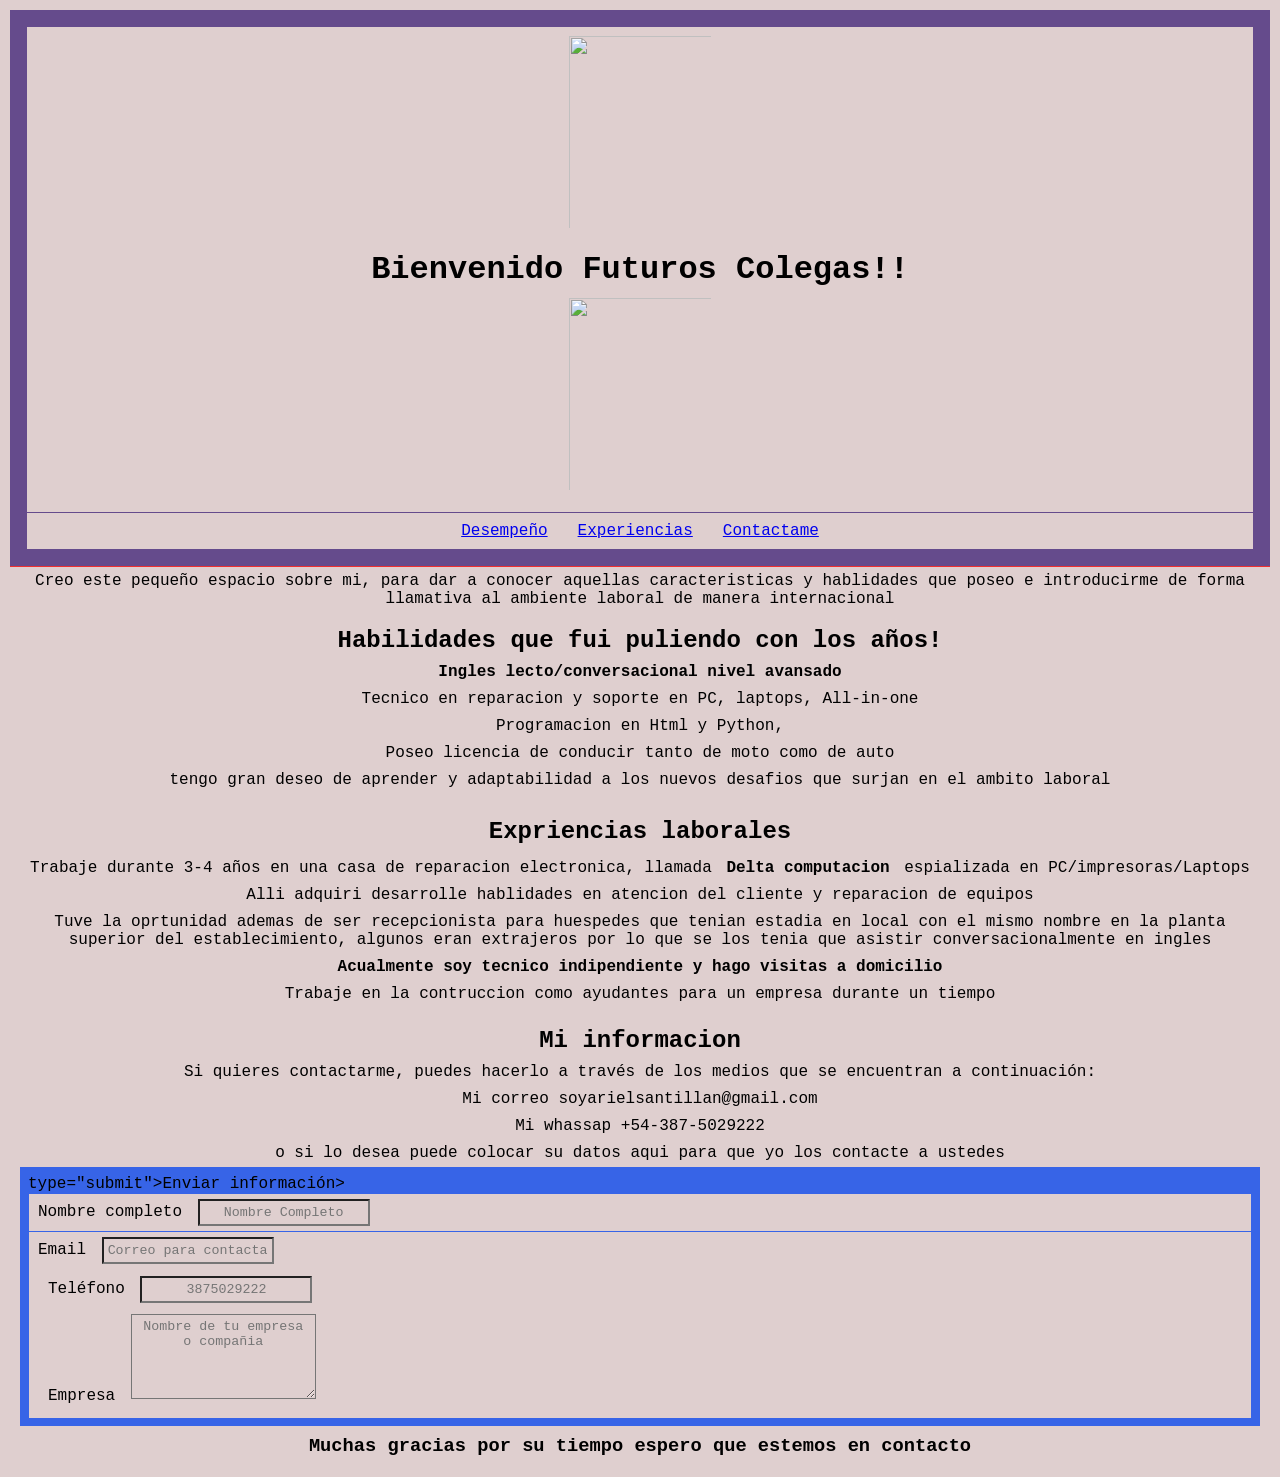
==== Practicas-Profecionalisantes/Trabajo-Practico-2/index.html @ 45238b53 "Iniciar projecto TP2" ====
<!DOCTYPE html>
<html lang="es">
<head>
  <meta charset="UTF-8">
  <meta name="viewport" content="width=device-width, initial-scale=1.0">
  <title>FeroxTechCode</title>
  <link rel="stylesheet" href="style.css">
</head>
<body>
   <header class="header">
     <h1><img src="descarga.gif" width="150" height="200"> <p>Bienvenido Futuros Colegas!!</p><img src="descarga.gif" width="150" height="200"></h1>
   <nav class="Navegacion" id="Scroll">
        <a href="#Desempeño" class="link" id="MenUp">Desempeño</a>
        <a href="#Experiencias" class="link" id="MenUp">Experiencias</a>
        <a href="#Contactame" class="link" id="MenUp">Contactame</a>
        </nav>
  </header>
  <p> Creo este pequeño espacio sobre mi, para dar a conocer aquellas caracteristicas y hablidades que poseo e introducirme de forma llamativa al ambiente laboral de manera internacional </p>
   <section class="Des" id="Desempeño">  
      <div class="desc"> 
        <h2>Habilidades que fui puliendo con los años!</h2>
        <p>
          <Strong>Ingles lecto/conversacional nivel avansado </Strong>
        </p>
        <p>Tecnico en reparacion y soporte en PC, laptops, All-in-one </p>
        <p>
          Programacion en Html y Python,
        </p>
        <p>Poseo licencia de conducir tanto de moto como de auto</p>
        <p>
          tengo gran deseo de aprender y adaptabilidad a los nuevos desafios que surjan en el ambito laboral
        </p>
        </section>
        <main>
      <section class="Expe" id="Experiencias">
        <h2><strong>Expriencias laborales</strong></h2>
        <div>
          <p>Trabaje durante 3-4 años en una casa de reparacion electronica, llamada <strong>Delta computacion</strong>  espializada en PC/impresoras/Laptops </p>
          <p>Alli adquiri desarrolle hablidades en atencion del cliente y reparacion de equipos</p>
          <p>Tuve la oprtunidad ademas de ser recepcionista para huespedes que tenian estadia en local con el mismo nombre en la planta superior del establecimiento, algunos eran extrajeros por lo que se los tenia que asistir conversacionalmente en ingles</p>
        <p><strong>Acualmente soy tecnico indipendiente y hago visitas a domicilio</strong></p>
        <p> Trabaje en la contruccion como ayudantes para un empresa durante un tiempo</p>
            </div> 

      </section>

    <section class="Contac" id="Contactame">
      <h2><Strong>Mi informacion</Strong></h2>
        <p>Si quieres contactarme, puedes hacerlo a través de los medios que se encuentran a continuación:</p>

        <p>Mi correo soyarielsantillan@gmail.com</p>

        <p>Mi whassap +54-387-5029222</p>

        <p>o si lo desea puede colocar su datos aqui para que yo los contacte a ustedes</p>

        <form action="#" method="POST" class="contact-form"
        <button>type="submit">Enviar información</button>>
        
        <div class="form-group">
          <label for="nombre">Nombre completo</label>
          <input
            type="text"
            id="nombre"
            name="nombre"
            placeholdeR="Nombre Completo"
            required
            minlength="3"
            maxlength="50"
          />
        </div>

        <div class="form-group">
          <label for="email">Email</label>
          <input
            type="email"
            id="email"
            name="email"
            placeholder="Correo para contactarme"
            required
          />
        <div class="form-row">
          <div class="form-group">
            <label for="telefono">Teléfono</label>
            
            <input
              type="tel"
              id="telefono"
              name="telefono"
              placeholder="3875029222"
              pattern="[0-9]{10}"
            />
          </div>
        <div class="form-group">
          <label for="Empresa">Empresa</label>

          <textarea
            id="Empresa"
            name="Empresa"
            rows="5"
            placeholder="Nombre de tu empresa o compañia"
            required
            minlength="3"
            maxlength="40"
          ></textarea>
        </div>
      </section>
    <H3><strong>Muchas gracias por su tiempo espero que estemos en contacto</strong></h3>
</body>
</html>
---- Practicas-Profecionalisantes/Trabajo-Practico-2/style.css ----
* {
  margin: 1px;
  padding: 4px;
  box-sizing: border-box;
  text-align: center;
  font-family: "Courier New", Courier, monospace;
  background-color: #dfcfcf;
}
.header {
  background-color: #492d7dcf;
  border-bottom: 1px solid #f03030;
  text-align: center;
  padding: 16px;
  margin: auto;
}
.meme {
  border-radius: 50%;
  box-sizing: border-box;
  text-align: center;
  padding: 1px;
  width: 150px;
  height: 200px;
}
.uphead {
  background-color: #fafafacf;
  border-top: 1px solid #6a0e0e;
  text-align: center;
  padding: 16px;
  margin: auto;
}
#Scroll {
  display: flex;
  justify-content: center;
  gap: 20px;
}
.down {
  background-color: #492d7dcf;
  border-top: 1px solid #f03030;
  text-align: center;
  padding: 16px;
  margin: auto;
}
#copyright {
  color: #000000;
  font-size: 14px;
  background-color: chartreuse;
}
.contact-form {
  background-color: #114cedcf;
  border: 0cap solid #f20e0e;
  text-align: left;
  padding: 8px;
  margin: auto;
}
.form-group {
  margin-bottom: 0px;
  text-align: left;
}
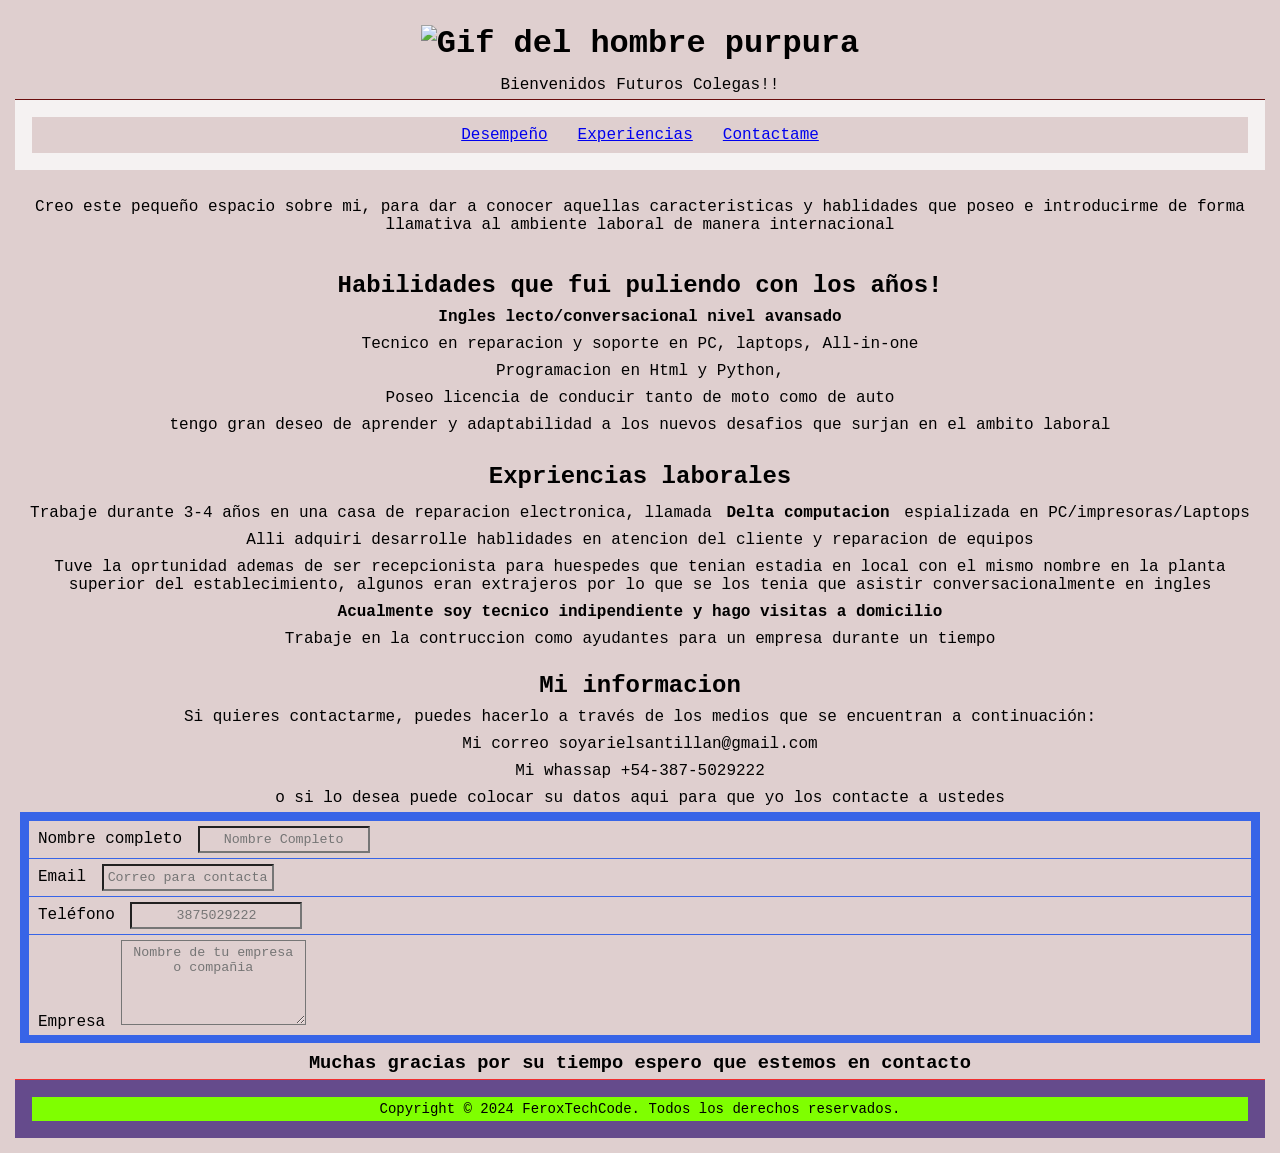
==== commit acb52a10: "Corregir sintaxis de clase y mejorar la visibilidad del encabezado" ====
--- a/Practicas-Profecionalisantes/Trabajo-Practico-2/index.html
+++ b/Practicas-Profecionalisantes/Trabajo-Practico-2/index.html
@@ -7,15 +7,24 @@
   <link rel="stylesheet" href="style.css">
 </head>
 <body>
-   <header class="header">
-     <h1><img src="descarga.gif" width="150" height="200"> <p>Bienvenido Futuros Colegas!!</p><img src="descarga.gif" width="150" height="200"></h1>
-   <nav class="Navegacion" id="Scroll">
-        <a href="#Desempeño" class="link" id="MenUp">Desempeño</a>
-        <a href="#Experiencias" class="link" id="MenUp">Experiencias</a>
-        <a href="#Contactame" class="link" id="MenUp">Contactame</a>
+   <header>
+    <h1>
+        <img src="descarga.gif" alt="Gif del hombre purpura">
+    </h1>
+      <p class="bienvenido">Bienvenidos<span class="letra-roja"></span>Futuros Colegas!!
+    </h1>
+     <footer class="uphead">
+      <nav class="Navegacion" id="Scroll">
+        <a href="#Desempeño" class="link">Desempeño</a>
+        <a href="#Experiencias" class="link">Experiencias</a>
+        <a href="#Contactame" class="link">Contactame</a>
         </nav>
+      </footer>
   </header>
-  <p> Creo este pequeño espacio sobre mi, para dar a conocer aquellas caracteristicas y hablidades que poseo e introducirme de forma llamativa al ambiente laboral de manera internacional </p>
+  <a>
+    <p> Creo este pequeño espacio sobre mi, para dar a conocer aquellas caracteristicas y hablidades que poseo e introducirme de forma llamativa al ambiente laboral de manera internacional 
+    </p>
+  </a>
    <section class="Des" id="Desempeño">  
       <div class="desc"> 
         <h2>Habilidades que fui puliendo con los años!</h2>
@@ -54,8 +63,7 @@
 
         <p>o si lo desea puede colocar su datos aqui para que yo los contacte a ustedes</p>
 
-        <form action="#" method="POST" class="contact-form"
-        <button>type="submit">Enviar información</button>>
+      <form action="#" method="POST" class="contact-form">
         
         <div class="form-group">
           <label for="nombre">Nombre completo</label>
@@ -79,8 +87,8 @@
             placeholder="Correo para contactarme"
             required
           />
-        <div class="form-row">
-          <div class="form-group">
+        </div>
+        <div class="form-group">
             <label for="telefono">Teléfono</label>
             
             <input
@@ -104,7 +112,12 @@
             maxlength="40"
           ></textarea>
         </div>
-      </section>
+      </form>
+    </section>
     <H3><strong>Muchas gracias por su tiempo espero que estemos en contacto</strong></h3>
 </body>
+<footer class="down">
+  <p id="copyright">Copyright &copy; 2024 FeroxTechCode. Todos los derechos reservados.
+  </p>
+</footer>
 </html>
--- a/Practicas-Profecionalisantes/Trabajo-Practico-2/style.css
+++ b/Practicas-Profecionalisantes/Trabajo-Practico-2/style.css
@@ -55,4 +55,4 @@
 .form-group {
   margin-bottom: 0px;
   text-align: left;
-}+}
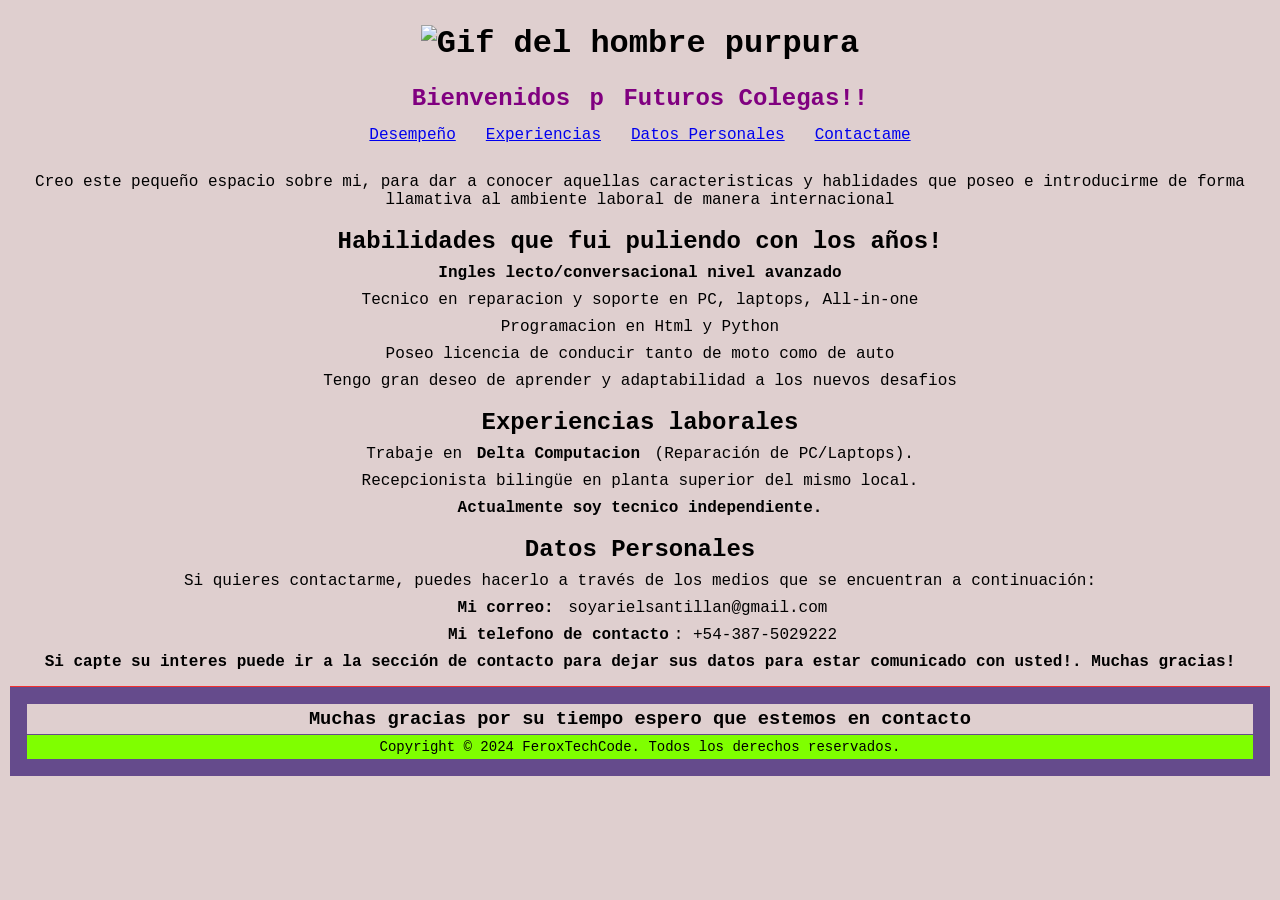
==== commit 54dd5eaf: "Organizar secciones internas y corregir enlaces de navegacion" ====
--- a/Practicas-Profecionalisantes/Trabajo-Practico-2/index.html
+++ b/Practicas-Profecionalisantes/Trabajo-Practico-2/index.html
@@ -1,123 +1,59 @@
 <!DOCTYPE html>
 <html lang="es">
 <head>
-  <meta charset="UTF-8">
-  <meta name="viewport" content="width=device-width, initial-scale=1.0">
-  <title>FeroxTechCode</title>
-  <link rel="stylesheet" href="style.css">
+    <meta charset="UTF-8">
+    <meta name="viewport" content="width=device-width, initial-scale=1.0">
+    <title>FeroxTechCode</title>
+    <link rel="stylesheet" href="style.css">
 </head>
 <body>
-   <header>
-    <h1>
-        <img src="descarga.gif" alt="Gif del hombre purpura">
-    </h1>
-      <p class="bienvenido">Bienvenidos<span class="letra-roja"></span>Futuros Colegas!!
-    </h1>
-     <footer class="uphead">
-      <nav class="Navegacion" id="Scroll">
-        <a href="#Desempeño" class="link">Desempeño</a>
-        <a href="#Experiencias" class="link">Experiencias</a>
-        <a href="#Contactame" class="link">Contactame</a>
+    <header>
+        <h1>
+            <img src="descarga.gif" alt="Gif del hombre purpura">
+        </h1>
+        <p class="bienvenido">Bienvenidos <span class="letra-roja">p</span> Futuros Colegas!!</p>
+        
+        <nav class="Navegacion" id="Scroll">
+            <a href="#Desempeño" class="link">Desempeño</a>
+            <a href="#Experiencias" class="link">Experiencias</a>
+            <a href="#DatosPersonales" class="link">Datos Personales</a>
+            <a href="contact.html" class="link">Contactame</a>
         </nav>
-      </footer>
-  </header>
-  <a>
-    <p> Creo este pequeño espacio sobre mi, para dar a conocer aquellas caracteristicas y hablidades que poseo e introducirme de forma llamativa al ambiente laboral de manera internacional 
-    </p>
-  </a>
-   <section class="Des" id="Desempeño">  
-      <div class="desc"> 
-        <h2>Habilidades que fui puliendo con los años!</h2>
-        <p>
-          <Strong>Ingles lecto/conversacional nivel avansado </Strong>
-        </p>
-        <p>Tecnico en reparacion y soporte en PC, laptops, All-in-one </p>
-        <p>
-          Programacion en Html y Python,
-        </p>
-        <p>Poseo licencia de conducir tanto de moto como de auto</p>
-        <p>
-          tengo gran deseo de aprender y adaptabilidad a los nuevos desafios que surjan en el ambito laboral
-        </p>
+    </header>
+
+    <main>
+        <section class="Intro">
+            <p>Creo este pequeño espacio sobre mi, para dar a conocer aquellas caracteristicas y hablidades que poseo e introducirme de forma llamativa al ambiente laboral de manera internacional</p>
         </section>
-        <main>
-      <section class="Expe" id="Experiencias">
-        <h2><strong>Expriencias laborales</strong></h2>
-        <div>
-          <p>Trabaje durante 3-4 años en una casa de reparacion electronica, llamada <strong>Delta computacion</strong>  espializada en PC/impresoras/Laptops </p>
-          <p>Alli adquiri desarrolle hablidades en atencion del cliente y reparacion de equipos</p>
-          <p>Tuve la oprtunidad ademas de ser recepcionista para huespedes que tenian estadia en local con el mismo nombre en la planta superior del establecimiento, algunos eran extrajeros por lo que se los tenia que asistir conversacionalmente en ingles</p>
-        <p><strong>Acualmente soy tecnico indipendiente y hago visitas a domicilio</strong></p>
-        <p> Trabaje en la contruccion como ayudantes para un empresa durante un tiempo</p>
-            </div> 
 
-      </section>
+        <section class="Des" id="Desempeño">  
+            <h2>Habilidades que fui puliendo con los años!</h2>
+            <p><strong>Ingles lecto/conversacional nivel avanzado</strong></p>
+            <p>Tecnico en reparacion y soporte en PC, laptops, All-in-one</p>
+            <p>Programacion en Html y Python</p>
+            <p>Poseo licencia de conducir tanto de moto como de auto</p>
+            <p>Tengo gran deseo de aprender y adaptabilidad a los nuevos desafios</p>
+        </section>
 
-    <section class="Contac" id="Contactame">
-      <h2><Strong>Mi informacion</Strong></h2>
-        <p>Si quieres contactarme, puedes hacerlo a través de los medios que se encuentran a continuación:</p>
+        <section class="Expe" id="Experiencias">
+            <h2><strong>Experiencias laborales</strong></h2>
+            <p>Trabaje en <strong>Delta Computacion</strong> (Reparación de PC/Laptops).</p>
+            <p>Recepcionista bilingüe en planta superior del mismo local.</p>
+            <p><strong>Actualmente soy tecnico independiente.</strong></p>
+        </section>
 
-        <p>Mi correo soyarielsantillan@gmail.com</p>
+        <section class="Contac" id="DatosPersonales">
+            <h2><strong>Datos Personales</strong></h2>
+            <p>Si quieres contactarme, puedes hacerlo a través de los medios que se encuentran a continuación:</p>
+            <p> <Strong>Mi correo:</Strong> soyarielsantillan@gmail.com</p>
+            <p><strong> Mi telefono de contacto</strong>: +54-387-5029222</p>
+            <p><strong> Si capte su interes puede ir a la sección de contacto para dejar sus datos para estar comunicado con usted!. Muchas gracias! </strong></p>
+        </section>
+    </main>
 
-        <p>Mi whassap +54-387-5029222</p>
-
-        <p>o si lo desea puede colocar su datos aqui para que yo los contacte a ustedes</p>
-
-      <form action="#" method="POST" class="contact-form">
-        
-        <div class="form-group">
-          <label for="nombre">Nombre completo</label>
-          <input
-            type="text"
-            id="nombre"
-            name="nombre"
-            placeholdeR="Nombre Completo"
-            required
-            minlength="3"
-            maxlength="50"
-          />
-        </div>
-
-        <div class="form-group">
-          <label for="email">Email</label>
-          <input
-            type="email"
-            id="email"
-            name="email"
-            placeholder="Correo para contactarme"
-            required
-          />
-        </div>
-        <div class="form-group">
-            <label for="telefono">Teléfono</label>
-            
-            <input
-              type="tel"
-              id="telefono"
-              name="telefono"
-              placeholder="3875029222"
-              pattern="[0-9]{10}"
-            />
-          </div>
-        <div class="form-group">
-          <label for="Empresa">Empresa</label>
-
-          <textarea
-            id="Empresa"
-            name="Empresa"
-            rows="5"
-            placeholder="Nombre de tu empresa o compañia"
-            required
-            minlength="3"
-            maxlength="40"
-          ></textarea>
-        </div>
-      </form>
-    </section>
-    <H3><strong>Muchas gracias por su tiempo espero que estemos en contacto</strong></h3>
+    <footer class="down">
+        <h3><strong>Muchas gracias por su tiempo espero que estemos en contacto</strong></h3>
+        <p id="copyright">Copyright &copy; 2024 FeroxTechCode. Todos los derechos reservados.</p>
+    </footer>
 </body>
-<footer class="down">
-  <p id="copyright">Copyright &copy; 2024 FeroxTechCode. Todos los derechos reservados.
-  </p>
-</footer>
 </html>
--- a/Practicas-Profecionalisantes/Trabajo-Practico-2/style.css
+++ b/Practicas-Profecionalisantes/Trabajo-Practico-2/style.css
@@ -56,3 +56,23 @@
   margin-bottom: 0px;
   text-align: left;
 }
+.bienvenido {
+    color: #800080; 
+    font-size: 1.5rem;
+    font-weight: bold;
+    text-align: center;
+    margin-top: 10px;
+}
+input:valid, textarea:valid { 
+    border: 2px solid green; 
+    background-color: #f0fff0;
+}
+input:invalid:not(:placeholder-shown), textarea:invalid:not(:placeholder-shown) { 
+    border: 2px solid red; 
+    background-color: #fff0f0;/
+}
+input:focus, textarea:focus { 
+    border: 2px solid #800080; 
+    outline: none;
+    box-shadow: 0 0 5px rgba(128, 0, 128, 0.5);
+}
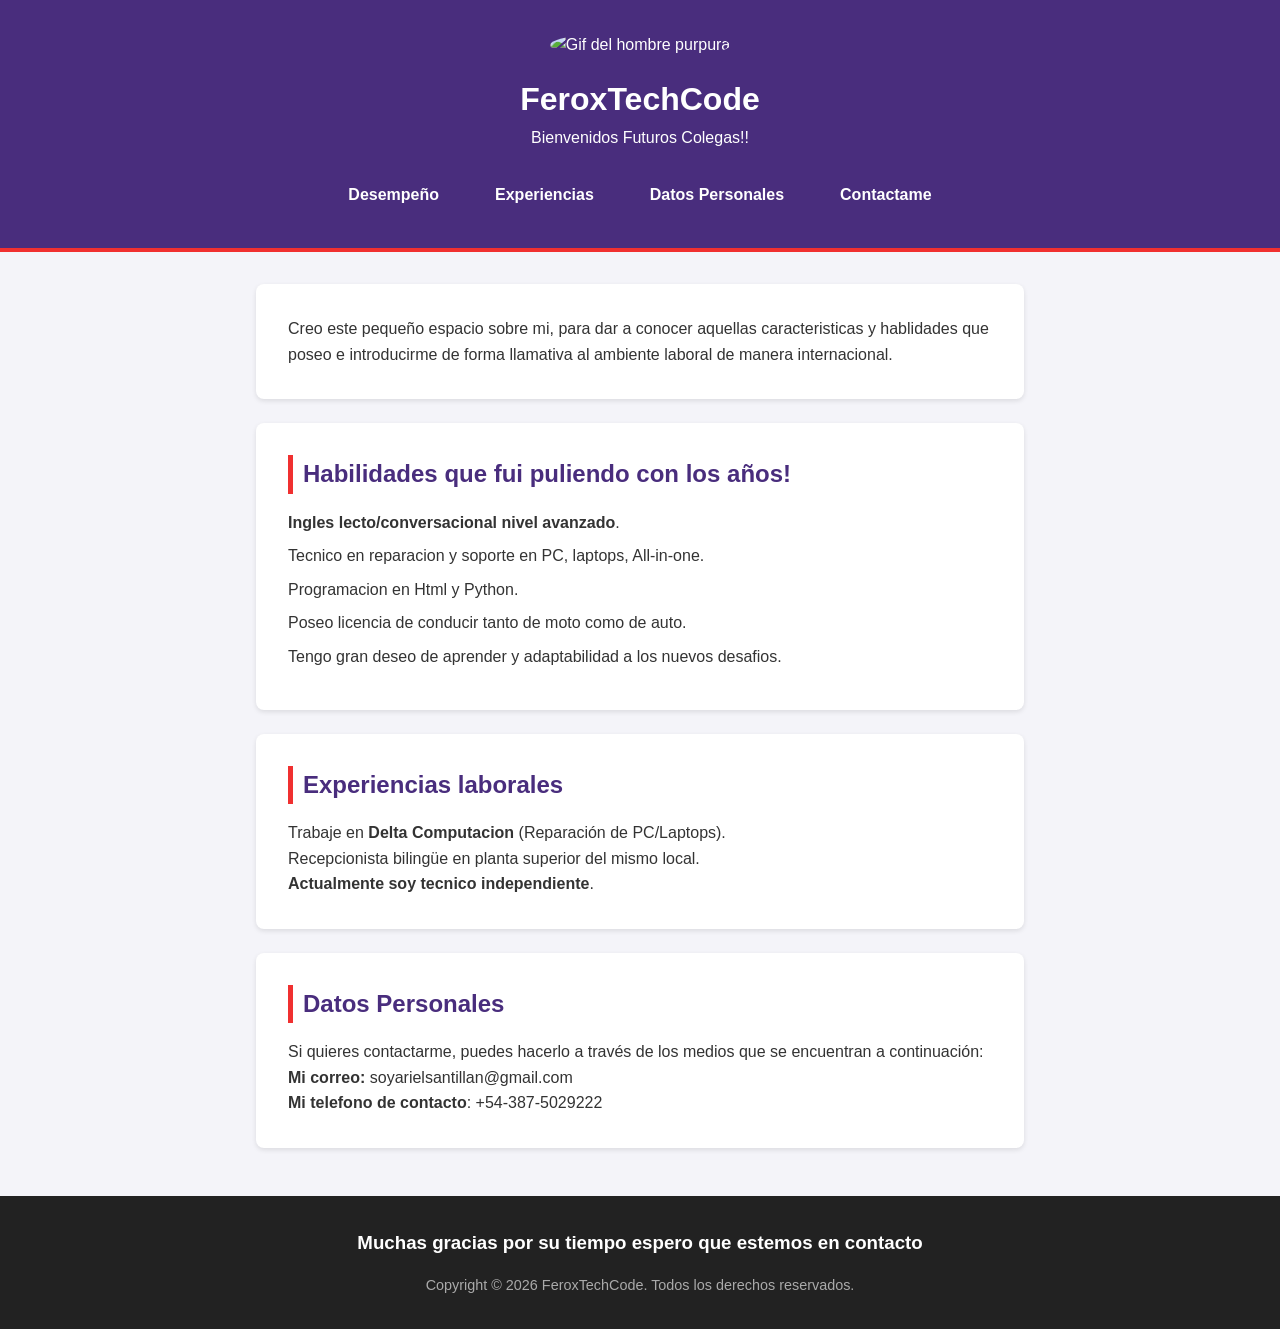
==== commit 4dd6eb66: "Correcion en sintaxsis en etiquetas y adaptacion al estilo HTML5" ====
--- a/Practicas-Profecionalisantes/Trabajo-Practico-2/index.html
+++ b/Practicas-Profecionalisantes/Trabajo-Practico-2/index.html
@@ -3,17 +3,18 @@
 <head>
     <meta charset="UTF-8">
     <meta name="viewport" content="width=device-width, initial-scale=1.0">
-    <title>FeroxTechCode</title>
+    <title>FeroxTechCode | Inicio</title>
     <link rel="stylesheet" href="style.css">
 </head>
 <body>
-    <header>
-        <h1>
-            <img src="descarga.gif" alt="Gif del hombre purpura">
-        </h1>
-        <p class="bienvenido">Bienvenidos <span class="letra-roja">p</span> Futuros Colegas!!</p>
+    <header class="main-header">
+        <div class="logo-container">
+            <img src="descarga.gif" alt="Gif del hombre purpura" class="logo-img">
+            <h1>FeroxTechCode</h1>
+        </div>
+        <p class="bienvenido">Bienvenidos Futuros Colegas!!</p>
         
-        <nav class="Navegacion" id="Scroll">
+        <nav class="navigation">
             <a href="#Desempeño" class="link">Desempeño</a>
             <a href="#Experiencias" class="link">Experiencias</a>
             <a href="#DatosPersonales" class="link">Datos Personales</a>
@@ -21,39 +22,40 @@
         </nav>
     </header>
 
-    <main>
-        <section class="Intro">
-            <p>Creo este pequeño espacio sobre mi, para dar a conocer aquellas caracteristicas y hablidades que poseo e introducirme de forma llamativa al ambiente laboral de manera internacional</p>
+    <main class="content-wrapper">
+        <section class="info-section">
+            <p>Creo este pequeño espacio sobre mi, para dar a conocer aquellas caracteristicas y hablidades que poseo e introducirme de forma llamativa al ambiente laboral de manera internacional.</p>
         </section>
 
-        <section class="Des" id="Desempeño">  
+        <section class="info-section" id="Desempeño">  
             <h2>Habilidades que fui puliendo con los años!</h2>
-            <p><strong>Ingles lecto/conversacional nivel avanzado</strong></p>
-            <p>Tecnico en reparacion y soporte en PC, laptops, All-in-one</p>
-            <p>Programacion en Html y Python</p>
-            <p>Poseo licencia de conducir tanto de moto como de auto</p>
-            <p>Tengo gran deseo de aprender y adaptabilidad a los nuevos desafios</p>
+            <ul>
+                <li><strong>Ingles lecto/conversacional nivel avanzado</strong>.</li>
+                <li>Tecnico en reparacion y soporte en PC, laptops, All-in-one.</li>
+                <li>Programacion en Html y Python.</li>
+                <li>Poseo licencia de conducir tanto de moto como de auto.</li>
+                <li>Tengo gran deseo de aprender y adaptabilidad a los nuevos desafios.</li>
+            </ul>
         </section>
 
-        <section class="Expe" id="Experiencias">
+        <section class="info-section" id="Experiencias">
             <h2><strong>Experiencias laborales</strong></h2>
             <p>Trabaje en <strong>Delta Computacion</strong> (Reparación de PC/Laptops).</p>
             <p>Recepcionista bilingüe en planta superior del mismo local.</p>
-            <p><strong>Actualmente soy tecnico independiente.</strong></p>
+            <p><strong>Actualmente soy tecnico independiente</strong>.</p>
         </section>
 
-        <section class="Contac" id="DatosPersonales">
+        <section class="info-section" id="DatosPersonales">
             <h2><strong>Datos Personales</strong></h2>
             <p>Si quieres contactarme, puedes hacerlo a través de los medios que se encuentran a continuación:</p>
-            <p> <Strong>Mi correo:</Strong> soyarielsantillan@gmail.com</p>
-            <p><strong> Mi telefono de contacto</strong>: +54-387-5029222</p>
-            <p><strong> Si capte su interes puede ir a la sección de contacto para dejar sus datos para estar comunicado con usted!. Muchas gracias! </strong></p>
+            <p> <Strong>Mi correo:</Strong> soyarielsantillan@gmail.com </p>
+            <p><strong> Mi telefono de contacto</strong>: +54-387-5029222 </p>
         </section>
     </main>
 
-    <footer class="down">
+    <footer class="main-footer">
         <h3><strong>Muchas gracias por su tiempo espero que estemos en contacto</strong></h3>
-        <p id="copyright">Copyright &copy; 2024 FeroxTechCode. Todos los derechos reservados.</p>
+        <p id="copyright">Copyright &copy; 2026 FeroxTechCode. Todos los derechos reservados.</p>
     </footer>
 </body>
 </html>
--- a/Practicas-Profecionalisantes/Trabajo-Practico-2/style.css
+++ b/Practicas-Profecionalisantes/Trabajo-Practico-2/style.css
@@ -1,78 +1,157 @@
+:root {
+    --primary-color: #492d7d;
+    --accent-color: #f03030;
+    --bg-color: #f4f4f9;
+    --text-color: #333;
+    --success: #28a745;
+    --error: #dc3545;
+}
+
 * {
-  margin: 1px;
-  padding: 4px;
-  box-sizing: border-box;
-  text-align: center;
-  font-family: "Courier New", Courier, monospace;
-  background-color: #dfcfcf;
+    margin: 0;
+    padding: 0;
+    box-sizing: border-box;
 }
-.header {
-  background-color: #492d7dcf;
-  border-bottom: 1px solid #f03030;
-  text-align: center;
-  padding: 16px;
-  margin: auto;
+
+body {
+    font-family: 'Segoe UI', Tahoma, Geneva, Verdana, sans-serif;
+    background-color: var(--bg-color);
+    color: var(--text-color);
+    line-height: 1.6;
 }
-.meme {
-  border-radius: 50%;
-  box-sizing: border-box;
-  text-align: center;
-  padding: 1px;
-  width: 150px;
-  height: 200px;
+
+.main-header {
+    background-color: var(--primary-color);
+    color: white;
+    padding: 2rem 1rem;
+    text-align: center;
+    border-bottom: 4px solid var(--accent-color);
 }
-.uphead {
-  background-color: #fafafacf;
-  border-top: 1px solid #6a0e0e;
-  text-align: center;
-  padding: 16px;
-  margin: auto;
+
+.logo-img {
+    width: 80px;
+    height: auto;
+    border-radius: 50%;
+    margin-bottom: 1rem;
 }
-#Scroll {
-  display: flex;
-  justify-content: center;
-  gap: 20px;
+
+.navigation {
+    display: flex;
+    justify-content: center;
+    gap: 1.5rem;
+    margin-top: 1.5rem;
+    flex-wrap: wrap;
 }
-.down {
-  background-color: #492d7dcf;
-  border-top: 1px solid #f03030;
-  text-align: center;
-  padding: 16px;
-  margin: auto;
+
+.link {
+    color: white;
+    text-decoration: none;
+    font-weight: bold;
+    padding: 0.5rem 1rem;
+    border-radius: 4px;
+    transition: background 0.3s;
 }
+
+.link:hover {
+    background-color: rgba(255, 255, 255, 0.2);
+}
+
+.content-wrapper {
+    max-width: 800px;
+    margin: 2rem auto;
+    padding: 0 1rem;
+}
+
+.info-section {
+    background: white;
+    padding: 2rem;
+    margin-bottom: 1.5rem;
+    border-radius: 8px;
+    box-shadow: 0 2px 5px rgba(0,0,0,0.1);
+}
+
+h2 {
+    color: var(--primary-color);
+    margin-bottom: 1rem;
+    border-left: 5px solid var(--accent-color);
+    padding-left: 10px;
+}
+
+ul {
+    list-style: none;
+    text-align: left;
+}
+
+li {
+    margin-bottom: 0.5rem;
+}
+.form-container {
+    background: white;
+    padding: 2rem;
+    border-radius: 8px;
+    box-shadow: 0 4px 10px rgba(0,0,0,0.1);
+}
+
+.field {
+    margin-bottom: 1.2rem;
+    text-align: left;
+}
+
+label {
+    display: block;
+    font-weight: bold;
+    margin-bottom: 0.4rem;
+}
+
+input, select, textarea {
+    width: 100%;
+    padding: 0.8rem;
+    border: 2px solid #ddd;
+    border-radius: 4px;
+    font-size: 1rem;
+}
+
+input:focus, textarea:focus {
+    border-color: var(--primary-color);
+    outline: none;
+    box-shadow: 0 0 8px rgba(73, 45, 125, 0.3);
+}
+
+input:not(:placeholder-shown):valid {
+    border-color: var(--success);
+}
+
+input:not(:placeholder-shown):invalid {
+    border-color: var(--error);
+}
+
+.btn-submit {
+    background-color: var(--primary-color);
+    color: white;
+    border: none;
+    padding: 1rem 2rem;
+    font-size: 1.1rem;
+    font-weight: bold;
+    border-radius: 4px;
+    cursor: pointer;
+    width: 100%;
+    transition: background 0.3s;
+}
+
+.btn-submit:hover {
+    background-color: #35215d;
+}
+
+.main-footer {
+    background-color: #222;
+    color: white;
+    text-align: center;
+    padding: 2rem;
+    margin-top: 3rem;
+}
+
 #copyright {
-  color: #000000;
-  font-size: 14px;
-  background-color: chartreuse;
-}
-.contact-form {
-  background-color: #114cedcf;
-  border: 0cap solid #f20e0e;
-  text-align: left;
-  padding: 8px;
-  margin: auto;
-}
-.form-group {
-  margin-bottom: 0px;
-  text-align: left;
-}
-.bienvenido {
-    color: #800080; 
-    font-size: 1.5rem;
-    font-weight: bold;
-    text-align: center;
-    margin-top: 10px;
-}
-input:valid, textarea:valid { 
-    border: 2px solid green; 
-    background-color: #f0fff0;
-}
-input:invalid:not(:placeholder-shown), textarea:invalid:not(:placeholder-shown) { 
-    border: 2px solid red; 
-    background-color: #fff0f0;/
-}
-input:focus, textarea:focus { 
-    border: 2px solid #800080; 
-    outline: none;
-    box-shadow: 0 0 5px rgba(128, 0, 128, 0.5);
+    margin-top: 1rem;
+    font-size: 0.9rem;
+    color: #aaa;
 }
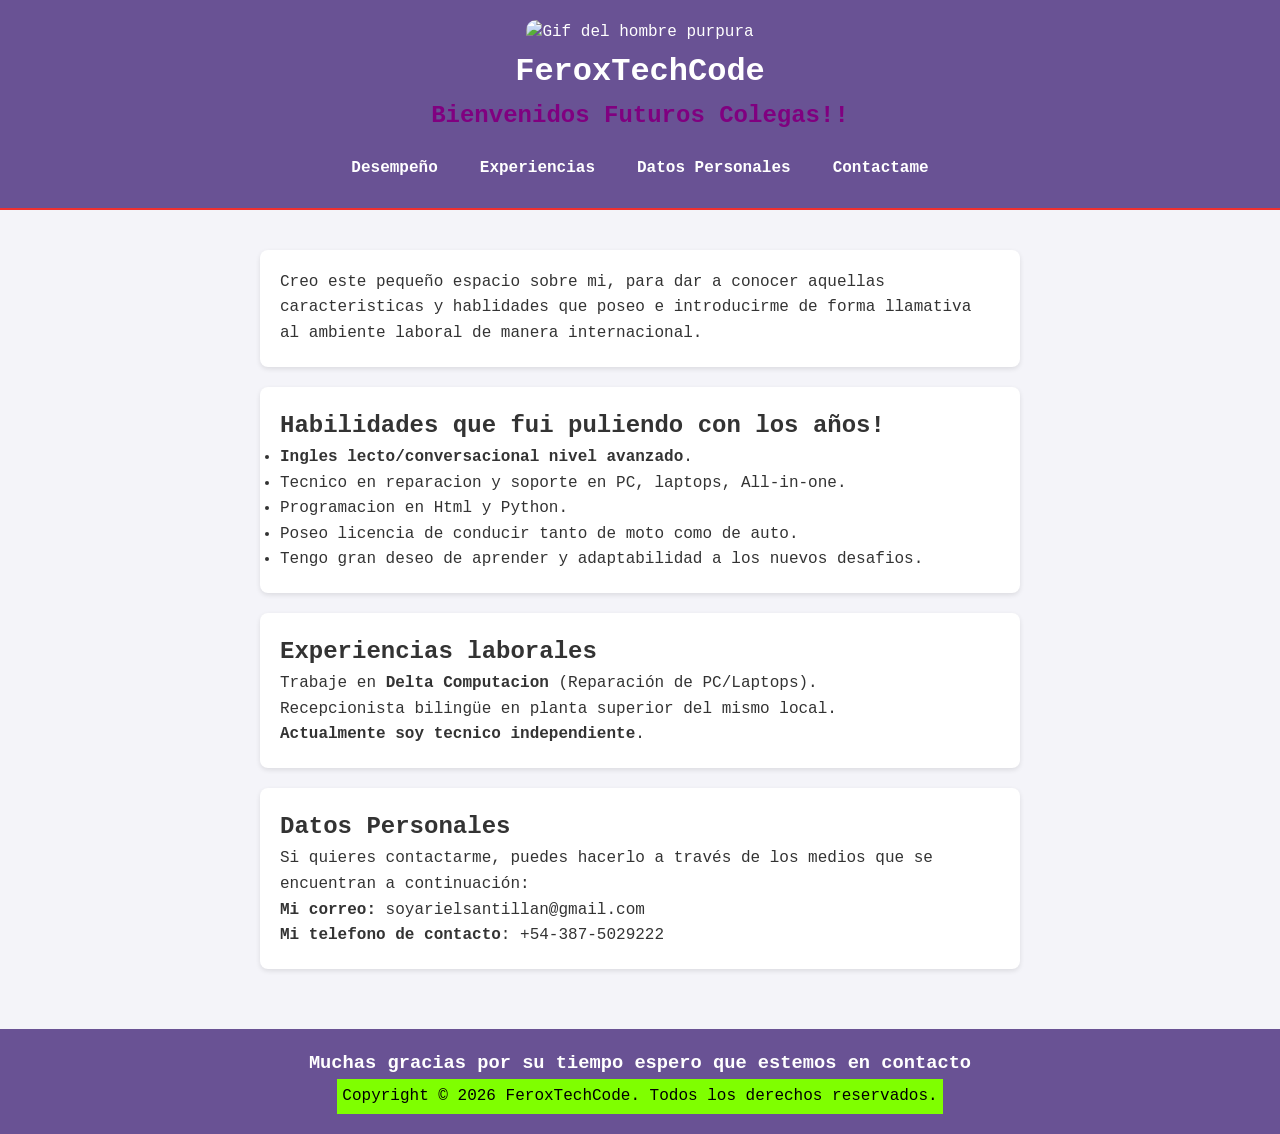
==== commit 6c5c2e84: "Me olvide de agregar el style.css corregido" ====
--- a/Practicas-Profecionalisantes/Trabajo-Practico-2/index.html
+++ b/Practicas-Profecionalisantes/Trabajo-Practico-2/index.html
@@ -1,61 +1,79 @@
-<!DOCTYPE html>
+<!doctype html>
 <html lang="es">
-<head>
-    <meta charset="UTF-8">
-    <meta name="viewport" content="width=device-width, initial-scale=1.0">
+  <head>
+    <meta charset="UTF-8" />
+    <meta name="viewport" content="width=device-width, initial-scale=1.0" />
     <title>FeroxTechCode | Inicio</title>
-    <link rel="stylesheet" href="style.css">
-</head>
-<body>
+    <link rel="stylesheet" href="style.css" />
+  </head>
+  <body>
     <header class="main-header">
-        <div class="logo-container">
-            <img src="descarga.gif" alt="Gif del hombre purpura" class="logo-img">
-            <h1>FeroxTechCode</h1>
-        </div>
-        <p class="bienvenido">Bienvenidos Futuros Colegas!!</p>
-        
-        <nav class="navigation">
-            <a href="#Desempeño" class="link">Desempeño</a>
-            <a href="#Experiencias" class="link">Experiencias</a>
-            <a href="#DatosPersonales" class="link">Datos Personales</a>
-            <a href="contact.html" class="link">Contactame</a>
-        </nav>
+      <div class="logo-container">
+        <img src="descarga.gif" alt="Gif del hombre purpura" class="logo-img" />
+        <h1>FeroxTechCode</h1>
+      </div>
+      <p class="bienvenido">Bienvenidos Futuros Colegas!!</p>
+
+      <nav class="navigation">
+        <a href="#Desempeño" class="link">Desempeño</a>
+        <a href="#Experiencias" class="link">Experiencias</a>
+        <a href="#DatosPersonales" class="link">Datos Personales</a>
+        <a href="contact.html" class="link">Contactame</a>
+      </nav>
     </header>
 
     <main class="content-wrapper">
-        <section class="info-section">
-            <p>Creo este pequeño espacio sobre mi, para dar a conocer aquellas caracteristicas y hablidades que poseo e introducirme de forma llamativa al ambiente laboral de manera internacional.</p>
-        </section>
+      <section class="info-section">
+        <p>
+          Creo este pequeño espacio sobre mi, para dar a conocer aquellas
+          caracteristicas y hablidades que poseo e introducirme de forma
+          llamativa al ambiente laboral de manera internacional.
+        </p>
+      </section>
 
-        <section class="info-section" id="Desempeño">  
-            <h2>Habilidades que fui puliendo con los años!</h2>
-            <ul>
-                <li><strong>Ingles lecto/conversacional nivel avanzado</strong>.</li>
-                <li>Tecnico en reparacion y soporte en PC, laptops, All-in-one.</li>
-                <li>Programacion en Html y Python.</li>
-                <li>Poseo licencia de conducir tanto de moto como de auto.</li>
-                <li>Tengo gran deseo de aprender y adaptabilidad a los nuevos desafios.</li>
-            </ul>
-        </section>
+      <section class="info-section" id="Desempeño">
+        <h2>Habilidades que fui puliendo con los años!</h2>
+        <ul>
+          <li><strong>Ingles lecto/conversacional nivel avanzado</strong>.</li>
+          <li>Tecnico en reparacion y soporte en PC, laptops, All-in-one.</li>
+          <li>Programacion en Html y Python.</li>
+          <li>Poseo licencia de conducir tanto de moto como de auto.</li>
+          <li>
+            Tengo gran deseo de aprender y adaptabilidad a los nuevos desafios.
+          </li>
+        </ul>
+      </section>
 
-        <section class="info-section" id="Experiencias">
-            <h2><strong>Experiencias laborales</strong></h2>
-            <p>Trabaje en <strong>Delta Computacion</strong> (Reparación de PC/Laptops).</p>
-            <p>Recepcionista bilingüe en planta superior del mismo local.</p>
-            <p><strong>Actualmente soy tecnico independiente</strong>.</p>
-        </section>
+      <section class="info-section" id="Experiencias">
+        <h2><strong>Experiencias laborales</strong></h2>
+        <p>
+          Trabaje en <strong>Delta Computacion</strong> (Reparación de
+          PC/Laptops).
+        </p>
+        <p>Recepcionista bilingüe en planta superior del mismo local.</p>
+        <p><strong>Actualmente soy tecnico independiente</strong>.</p>
+      </section>
 
-        <section class="info-section" id="DatosPersonales">
-            <h2><strong>Datos Personales</strong></h2>
-            <p>Si quieres contactarme, puedes hacerlo a través de los medios que se encuentran a continuación:</p>
-            <p> <Strong>Mi correo:</Strong> soyarielsantillan@gmail.com </p>
-            <p><strong> Mi telefono de contacto</strong>: +54-387-5029222 </p>
-        </section>
+      <section class="info-section" id="DatosPersonales">
+        <h2><strong>Datos Personales</strong></h2>
+        <p>
+          Si quieres contactarme, puedes hacerlo a través de los medios que se
+          encuentran a continuación:
+        </p>
+        <p><strong>Mi correo:</strong> soyarielsantillan@gmail.com</p>
+        <p><strong> Mi telefono de contacto</strong>: +54-387-5029222</p>
+      </section>
     </main>
 
     <footer class="main-footer">
-        <h3><strong>Muchas gracias por su tiempo espero que estemos en contacto</strong></h3>
-        <p id="copyright">Copyright &copy; 2026 FeroxTechCode. Todos los derechos reservados.</p>
+      <h3>
+        <strong
+          >Muchas gracias por su tiempo espero que estemos en contacto</strong
+        >
+      </h3>
+      <p id="copyright">
+        Copyright &copy; 2026 FeroxTechCode. Todos los derechos reservados.
+      </p>
     </footer>
-</body>
-</html>+  </body>
+</html>
--- a/Practicas-Profecionalisantes/Trabajo-Practico-2/style.css
+++ b/Practicas-Profecionalisantes/Trabajo-Practico-2/style.css
@@ -1,10 +1,8 @@
 :root {
-    --primary-color: #492d7d;
-    --accent-color: #f03030;
-    --bg-color: #f4f4f9;
-    --text-color: #333;
-    --success: #28a745;
-    --error: #dc3545;
+    --primary: #492d7d;
+    --accent: #f03030;
+    --bg: #f4f4f9;
+    --text: #333;
 }
 
 * {
@@ -14,144 +12,98 @@
 }
 
 body {
-    font-family: 'Segoe UI', Tahoma, Geneva, Verdana, sans-serif;
-    background-color: var(--bg-color);
-    color: var(--text-color);
+    font-family: "Courier New", Courier, monospace;
+    background-color: var(--bg);
+    color: var(--text);
     line-height: 1.6;
 }
 
 .main-header {
-    background-color: var(--primary-color);
+    background-color: #492d7dcf;
+    border-bottom: 2px solid var(--accent);
+    padding: 20px;
+    text-align: center;
     color: white;
-    padding: 2rem 1rem;
-    text-align: center;
-    border-bottom: 4px solid var(--accent-color);
 }
 
 .logo-img {
-    width: 80px;
+    width: 80px; 
     height: auto;
-    border-radius: 50%;
-    margin-bottom: 1rem;
+    border-radius: 10px;
 }
+
+.bienvenido {
+    color: #800080;
+    font-size: 1.5rem;
+    font-weight: bold;
+}
+
+.letra-roja { color: red; }
 
 .navigation {
     display: flex;
     justify-content: center;
-    gap: 1.5rem;
-    margin-top: 1.5rem;
-    flex-wrap: wrap;
+    gap: 20px;
+    margin-top: 15px;
 }
 
 .link {
     color: white;
     text-decoration: none;
     font-weight: bold;
-    padding: 0.5rem 1rem;
-    border-radius: 4px;
-    transition: background 0.3s;
+    padding: 5px 10px;
+    border: 1px solid transparent;
 }
 
-.link:hover {
-    background-color: rgba(255, 255, 255, 0.2);
-}
+.link:hover { border-bottom: 1px solid white; }
 
 .content-wrapper {
     max-width: 800px;
-    margin: 2rem auto;
-    padding: 0 1rem;
+    margin: 20px auto;
+    padding: 20px;
 }
 
-.info-section {
+.info-section, .form-container {
     background: white;
-    padding: 2rem;
-    margin-bottom: 1.5rem;
+    padding: 20px;
+    margin-bottom: 20px;
     border-radius: 8px;
     box-shadow: 0 2px 5px rgba(0,0,0,0.1);
 }
 
-h2 {
-    color: var(--primary-color);
-    margin-bottom: 1rem;
-    border-left: 5px solid var(--accent-color);
-    padding-left: 10px;
-}
-
-ul {
-    list-style: none;
-    text-align: left;
-}
-
-li {
-    margin-bottom: 0.5rem;
-}
-.form-container {
-    background: white;
-    padding: 2rem;
-    border-radius: 8px;
-    box-shadow: 0 4px 10px rgba(0,0,0,0.1);
-}
-
-.field {
-    margin-bottom: 1.2rem;
-    text-align: left;
-}
-
-label {
-    display: block;
-    font-weight: bold;
-    margin-bottom: 0.4rem;
-}
+.field { margin-bottom: 15px; text-align: left; }
+label { display: block; font-weight: bold; }
 
 input, select, textarea {
     width: 100%;
-    padding: 0.8rem;
-    border: 2px solid #ddd;
+    padding: 10px;
+    border: 1px solid #ccc;
     border-radius: 4px;
-    font-size: 1rem;
 }
 
-input:focus, textarea:focus {
-    border-color: var(--primary-color);
-    outline: none;
-    box-shadow: 0 0 8px rgba(73, 45, 125, 0.3);
-}
-
-input:not(:placeholder-shown):valid {
-    border-color: var(--success);
-}
-
-input:not(:placeholder-shown):invalid {
-    border-color: var(--error);
-}
+input:valid, textarea:valid { border: 2px solid green; }
+input:invalid:not(:placeholder-shown) { border: 2px solid red; }
 
 .btn-submit {
-    background-color: var(--primary-color);
+    background-color: var(--primary);
     color: white;
+    padding: 10px 20px;
     border: none;
-    padding: 1rem 2rem;
-    font-size: 1.1rem;
-    font-weight: bold;
-    border-radius: 4px;
     cursor: pointer;
     width: 100%;
-    transition: background 0.3s;
-}
-
-.btn-submit:hover {
-    background-color: #35215d;
+    font-weight: bold;
 }
 
 .main-footer {
-    background-color: #222;
+    background-color: #492d7dcf;
     color: white;
+    padding: 20px;
     text-align: center;
-    padding: 2rem;
-    margin-top: 3rem;
 }
 
 #copyright {
-    margin-top: 1rem;
-    font-size: 0.9rem;
-    color: #aaa;
+    background-color: chartreuse;
+    color: black;
+    display: inline-block;
+    padding: 5px;
 }
